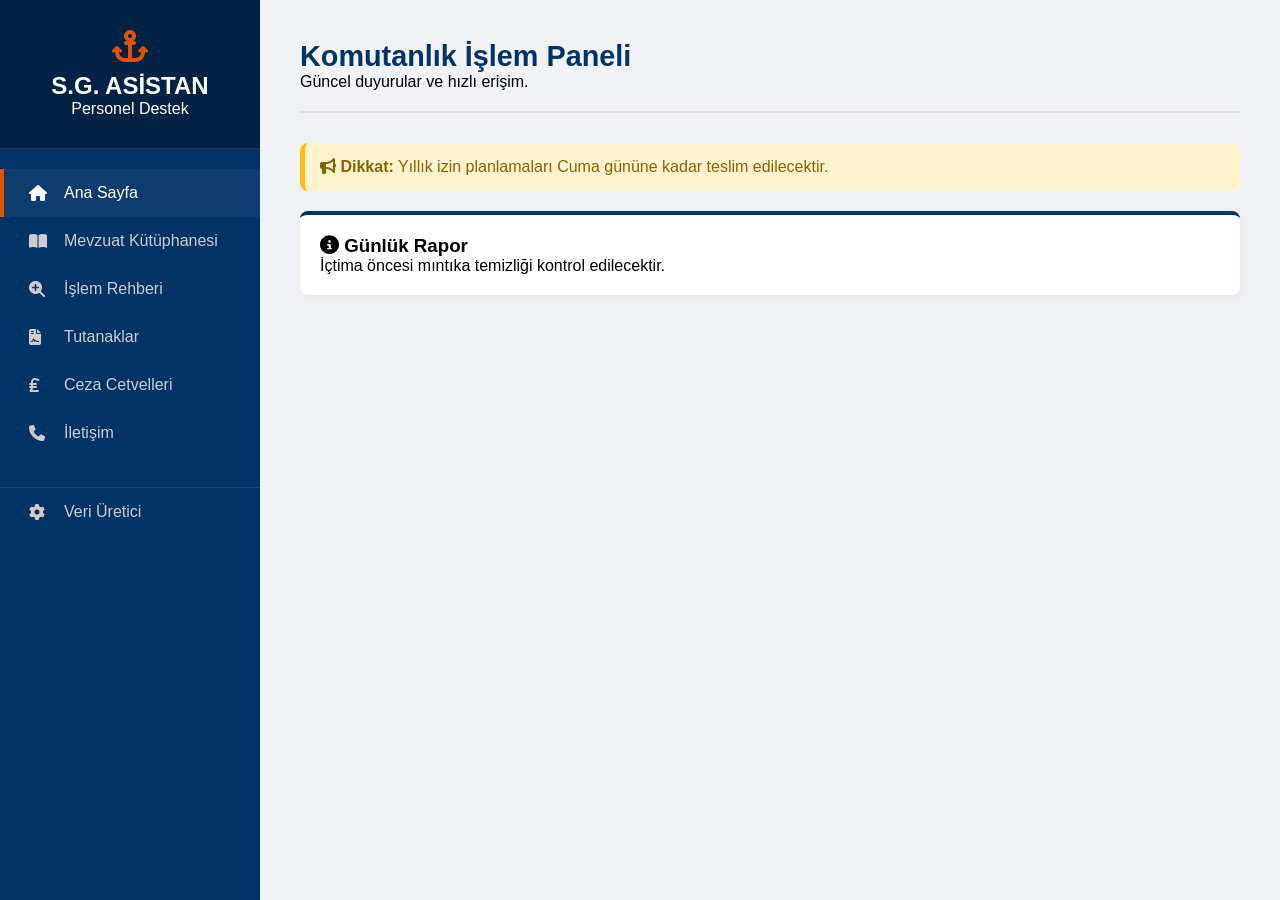
==== sg/index.html @ 566b95eb "Düzenleme" ====
<!DOCTYPE html>
<html lang="tr">
<head>
    <meta charset="UTF-8">
    <meta name="viewport" content="width=device-width, initial-scale=1.0">
    <title>SGK Personel Destek Sistemi</title>
    <link href="https://cdnjs.cloudflare.com/ajax/libs/font-awesome/6.4.0/css/all.min.css" rel="stylesheet">
    <style>
        /* --- GENEL AYARLAR --- */
        :root { --primary-color: #003366; --dark-blue: #002244; --accent-color: #e65100; --light-bg: #f0f2f5; --sidebar-width: 260px; --text-grey: #666; }
        * { margin: 0; padding: 0; box-sizing: border-box; font-family: 'Segoe UI', sans-serif; }
        body { display: flex; min-height: 100vh; background-color: var(--light-bg); }

        /* --- SOL MENÜ --- */
        .sidebar { width: var(--sidebar-width); background-color: var(--primary-color); color: white; display: flex; flex-direction: column; position: fixed; height: 100%; z-index: 1000; }
        .logo-area { padding: 30px 20px; text-align: center; background: var(--dark-blue); border-bottom: 1px solid rgba(255,255,255,0.1); }
        .logo-area i { font-size: 2rem; color: var(--accent-color); margin-bottom: 10px; }
        .nav-links { list-style: none; padding-top: 20px; }
        .nav-links li a { display: flex; align-items: center; padding: 15px 25px; color: #ccc; text-decoration: none; transition: 0.3s; border-left: 4px solid transparent; cursor: pointer; }
        .nav-links li a:hover, .nav-links li a.active { background-color: rgba(255,255,255,0.05); color: white; border-left-color: var(--accent-color); }
        .nav-links li a i { width: 25px; margin-right: 10px; }

        /* --- İÇERİK ALANI --- */
        .main-content { margin-left: var(--sidebar-width); flex: 1; padding: 40px; }
        .header { margin-bottom: 30px; border-bottom: 2px solid #ddd; padding-bottom: 20px; }
        .header h1 { color: var(--primary-color); font-size: 1.8rem; }
        .section { display: none; animation: fadeIn 0.4s; }
        .section.active { display: block; }
        @keyframes fadeIn { from { opacity: 0; transform: translateY(10px); } to { opacity: 1; transform: translateY(0); } }

        /* --- KARTLAR & TABLOLAR --- */
        .grid-container { display: grid; grid-template-columns: repeat(auto-fit, minmax(300px, 1fr)); gap: 20px; }
        .card { background: white; padding: 20px; border-radius: 8px; box-shadow: 0 2px 8px rgba(0,0,0,0.05); border-top: 4px solid var(--primary-color); }
        .table-container { overflow-x: auto; background: white; padding: 20px; border-radius: 8px; box-shadow: 0 2px 8px rgba(0,0,0,0.05); }
        table { width: 100%; border-collapse: collapse; margin-top: 10px; }
        th, td { padding: 12px; text-align: left; border-bottom: 1px solid #eee; }
        th { background-color: var(--primary-color); color: white; }
        
        .btn { display: inline-block; padding: 8px 15px; background-color: var(--primary-color); color: white; text-decoration: none; border-radius: 4px; font-size: 0.9rem; margin-top: 10px; }
        .btn-download { background-color: #28a745; }
        .alert-box { background-color: #fff3cd; color: #856404; padding: 15px; border-radius: 8px; margin-bottom: 20px; border-left: 5px solid #ffc107; }

        /* --- ARAMA KUTULARI --- */
        .search-hero { background: white; padding: 30px; border-radius: 10px; text-align: center; margin-bottom: 20px; box-shadow: 0 2px 10px rgba(0,0,0,0.05); }
        .search-input { width: 100%; max-width: 600px; padding: 12px; border: 2px solid #e0e0e0; border-radius: 6px; font-size: 1rem; outline: none; transition: 0.3s;}
        .search-input:focus { border-color: var(--primary-color); }
        
        /* --- ADMIN ALANI --- */
        .json-output { width: 100%; height: 100px; background: #333; color: #0f0; padding: 10px; font-family: monospace; border-radius: 5px; margin-top: 10px; }
        .admin-form { background: white; padding: 25px; border-radius: 10px; }
        .form-elem { width: 100%; padding: 10px; margin-bottom: 15px; border: 1px solid #ccc; border-radius: 5px; }

    </style>
</head>
<body>

    <nav class="sidebar">
        <div class="logo-area">
            <i class="fas fa-anchor"></i>
            <h2>S.G. ASİSTAN</h2>
            <span>Personel Destek</span>
        </div>
        <ul class="nav-links">
            <li><a onclick="showSection('home')" class="active" id="link-home"><i class="fas fa-home"></i> Ana Sayfa</a></li>
            <li><a onclick="showSection('mevzuat')" id="link-mevzuat"><i class="fas fa-book-open"></i> Mevzuat Kütüphanesi</a></li>
            <li><a onclick="showSection('islemler')" id="link-islemler"><i class="fas fa-search-plus"></i> İşlem Rehberi</a></li>
            <li><a onclick="showSection('tutanaklar')" id="link-tutanaklar"><i class="fas fa-file-contract"></i> Tutanaklar</a></li>
            <li><a onclick="showSection('cezalar')" id="link-cezalar"><i class="fas fa-lira-sign"></i> Ceza Cetvelleri</a></li>
            <li><a onclick="showSection('iletisim')" id="link-iletisim"><i class="fas fa-phone"></i> İletişim</a></li>
            <li style="margin-top: 30px; border-top: 1px solid rgba(255,255,255,0.1);">
                <a onclick="showSection('admin')" id="link-admin"><i class="fas fa-cog"></i> Veri Üretici</a>
            </li>
        </ul>
    </nav>

    <main class="main-content">
        
        <div id="home" class="section active">
            <header class="header">
                <h1>Komutanlık İşlem Paneli</h1>
                <p>Güncel duyurular ve hızlı erişim.</p>
            </header>
            <div id="duyuru-alani"><div class="alert-box">Yükleniyor...</div></div>
            <div class="grid-container" id="anasayfa-kartlari"></div>
        </div>

        <div id="mevzuat" class="section">
            <header class="header"><h1>Mevzuat Kütüphanesi</h1></header>
            <div class="search-hero">
                <input type="text" id="mevzuatInput" class="search-input" placeholder="Kanun ara (Örn: 2559, PVSK, 1380)...">
                <button onclick="mevzuatAra()" class="btn" style="margin-left:10px;">Ara</button>
            </div>
            <div class="grid-container">
                <div class="card" onclick="hizliAra('5271 Sayılı CMK')" style="cursor:pointer; text-align:center;"><h3>CMK (5271)</h3></div>
                <div class="card" onclick="hizliAra('5237 Sayılı TCK')" style="cursor:pointer; text-align:center;"><h3>TCK (5237)</h3></div>
                <div class="card" onclick="hizliAra('1380 Sayılı Su Ürünleri')" style="cursor:pointer; text-align:center;"><h3>Su Ürünleri</h3></div>
            </div>
        </div>

        <div id="islemler" class="section">
            <header class="header">
                <h1>İşlem ve Kabahat Rehberi</h1>
                <p>Kabahat veya kanun maddesi yazarak arama yapın.</p>
            </header>
            <div class="search-hero">
                <i class="fas fa-filter" style="color:var(--primary-color); font-size:1.5rem; margin-bottom:10px;"></i><br>
                <input type="text" id="rehberAramaInput" class="search-input" 
                       placeholder="Örn: Tekne ismi yazmamak, Md 6, Ruhsat..." 
                       onkeyup="rehberFiltrele()">
                <p style="margin-top:10px; color:#888;"><span id="sonuc-sayisi">0</span> kayıt bulundu.</p>
            </div>
            <div class="grid-container" id="rehber-listesi"></div>
        </div>

        <div id="tutanaklar" class="section">
            <header class="header"><h1>Matbu Evraklar</h1></header>
            <div class="table-container">
                <table>
                    <thead><tr><th>Belge Adı</th><th>Tür</th><th>İşlem</th></tr></thead>
                    <tbody>
                        <tr><td>Olay Yeri Tespit Tutanağı</td><td>Adli</td><td><a href="#" class="btn btn-download">İndir</a></td></tr>
                        <tr><td>Rızai Teslim Tutanağı</td><td>Adli</td><td><a href="#" class="btn btn-download">İndir</a></td></tr>
                        <tr><td>İdari Para Cezası Kararı</td><td>İdari</td><td><a href="#" class="btn btn-download">İndir</a></td></tr>
                    </tbody>
                </table>
            </div>
        </div>

        <div id="cezalar" class="section">
            <header class="header"><h1>2025 Ceza Cetvelleri</h1></header>
            <div class="table-container">
                <h3>1380 Sayılı Su Ürünleri Kanunu</h3>
                <table>
                    <thead><tr><th>Madde</th><th>Fiil</th><th>Ceza</th></tr></thead>
                    <tbody>
                        <tr><td>23/b</td><td>Ruhsatsız Avcılık (Ticari)</td><td>15.000 TL</td></tr>
                        <tr><td>36/k</td><td>Amatör Avcılık İhlali</td><td>2.500 TL</td></tr>
                    </tbody>
                </table>
            </div>
        </div>

        <div id="iletisim" class="section">
            <header class="header"><h1>Nöbet ve İletişim</h1></header>
            <div class="grid-container">
                <div class="card">
                    <h3><i class="fas fa-phone"></i> Önemli Numaralar</h3>
                    <p><strong>SG İhbar:</strong> 158<br><strong>Acil Çağrı:</strong> 112</p>
                </div>
                <div class="card">
                    <h3><i class="fas fa-user-shield"></i> Nöbetçi Personel</h3>
                    <p id="nobetci-bilgisi">Yükleniyor...</p>
                </div>
            </div>
        </div>

        <div id="admin" class="section">
            <header class="header"><h1>Veri Üretim Paneli</h1></header>
            <div class="admin-form">
                <select id="contentType" class="form-elem">
                    <option value="rehber">İşlem Rehberi (Kabahat/Madde)</option>
                    <option value="duyuru">Duyuru</option>
                    <option value="kart">Ana Sayfa Kartı</option>
                    <option value="nobet">Nöbetçi Bilgisi</option>
                </select>
                <input type="text" id="adminTitle" class="form-elem" placeholder="Başlık / Kabahat Adı">
                <textarea id="adminContent" class="form-elem" rows="3" placeholder="İçerik / Kanun Maddesi"></textarea>
                <button onclick="kodUret()" class="btn">JSON Kodu Üret</button>
                <textarea id="jsonOutput" class="json-output"></textarea>
                <button onclick="kopyala()" class="btn" style="background:#444;">Kopyala</button>
            </div>
        </div>

    </main>

    <script>
        let tumVeriler = [];

        // Sayfa Yüklendiğinde
        document.addEventListener('DOMContentLoaded', async () => {
            try {
                const response = await fetch('veri.json');
                if(!response.ok) throw new Error("Dosya bulunamadı");
                tumVeriler = await response.json();
                
                ekranaBas(tumVeriler);
                rehberFiltrele(); // İlk açılışta boş arama yapıp listeyi göster
            } catch (error) {
                console.log("Demo Modu veya Hata: " + error);
                document.getElementById('duyuru-alani').innerHTML = '<div class="alert-box">Veri dosyası (veri.json) okunamadı.</div>';
            }
        });

        // Verileri Ekrana Dağıt
        function ekranaBas(veriler) {
            const duyuruAlani = document.getElementById('duyuru-alani');
            const kartAlani = document.getElementById('anasayfa-kartlari');
            const nobetAlani = document.getElementById('nobetci-bilgisi');

            duyuruAlani.innerHTML = '';
            kartAlani.innerHTML = '';
            if(nobetAlani) nobetAlani.innerHTML = 'Veri yok.';

            veriler.forEach(veri => {
                if(veri.tip === 'duyuru') {
                    duyuruAlani.innerHTML += `<div class="alert-box"><i class="fas fa-bullhorn"></i> <strong>${veri.baslik}:</strong> ${veri.icerik}</div>`;
                } else if(veri.tip === 'kart') {
                    kartAlani.innerHTML += `<div class="card"><h3><i class="fas fa-info-circle"></i> ${veri.baslik}</h3><p>${veri.icerik}</p></div>`;
                } else if(veri.tip === 'nobet') {
                    if(nobetAlani) nobetAlani.innerHTML = `<strong>${veri.baslik}</strong><br>${veri.icerik}`;
                }
            });
        }

        // REHBER ARAMA MOTORU
        function rehberFiltrele() {
            const aranan = document.getElementById('rehberAramaInput').value.toLowerCase();
            const liste = document.getElementById('rehber-listesi');
            const sayacElem = document.getElementById('sonuc-sayisi');
            
            liste.innerHTML = '';
            let sayac = 0;

            const filtrelenenler = tumVeriler.filter(v => {
                if (v.tip !== 'rehber') return false;
                // Eğer arama kutusu boşsa hepsini gösterme (çok veri varsa kasmasın), 
                // ya da hepsini göster (tercihe bağlı). Şimdilik hepsini gösteriyoruz:
                if (aranan === "") return true; 
                return v.baslik.toLowerCase().includes(aranan) || v.icerik.toLowerCase().includes(aranan);
            });

            filtrelenenler.forEach(veri => {
                sayac++;
                liste.innerHTML += `
                <div class="card" style="border-top-color: var(--accent-color);">
                    <h3 style="color:#333; font-size:1rem;">${veri.baslik}</h3>
                    <div style="background:#eee; padding:10px; border-radius:5px; margin-top:10px; color:var(--primary-color); font-weight:bold;">
                        ${veri.icerik}
                    </div>
                </div>`;
            });
            sayacElem.innerText = sayac;
            if(sayac===0) liste.innerHTML = '<div style="grid-column:1/-1; text-align:center;">Kayıt bulunamadı.</div>';
        }

        // YARDIMCI FONKSİYONLAR
        function showSection(id) {
            document.querySelectorAll('.section').forEach(s => s.classList.remove('active'));
            document.querySelectorAll('.nav-links a').forEach(l => l.classList.remove('active'));
            document.getElementById(id).classList.add('active');
            document.getElementById('link-'+id).classList.add('active');
        }
        function mevzuatAra() {
            const val = document.getElementById('mevzuatInput').value;
            window.open(`https://www.google.com/search?q=site:mevzuat.gov.tr+${encodeURIComponent(val)}`, '_blank');
        }
        function hizliAra(val) { window.open(`https://www.google.com/search?q=site:mevzuat.gov.tr+${encodeURIComponent(val)}`, '_blank'); }
        
        function kodUret() {
            const veri = {
                id: Date.now(),
                tip: document.getElementById('contentType').value,
                baslik: document.getElementById('adminTitle').value,
                icerik: document.getElementById('adminContent').value
            };
            document.getElementById('jsonOutput').value = ",\n" + JSON.stringify(veri, null, 2);
        }
        function kopyala() {
            const c = document.getElementById("jsonOutput"); c.select(); document.execCommand("copy");
            alert("Kopyalandı! veri.json dosyasına ekleyin.");
        }
    </script>
	<style>
    /* Metin seçimini (mavi tarama) engeller */
    body {
        -webkit-user-select: none; /* Safari */
        -moz-user-select: none; /* Firefox */
        -ms-user-select: none; /* IE10+/Edge */
        user-select: none; /* Standart */
    }
</style>

<script>
    // 1. Sağ tık menüsünü engelleme
    document.addEventListener('contextmenu', function(e) {
        e.preventDefault();
    });

    // 2. Klavye kısayollarını engelleme (Kopyala, Kaynak, İncele vb.)
    document.onkeydown = function(e) {
        // F12 Tuşu
        if(e.keyCode == 123) {
            return false;
        }
        // CTRL tuşu ile yapılan kombinasyonlar
        if(e.ctrlKey && (
            e.keyCode == 67 || // C (Kopyala)
            e.keyCode == 86 || // V (Yapıştır)
            e.keyCode == 85 || // U (Kaynak Kodu)
            e.keyCode == 83 || // S (Kaydet)
            e.keyCode == 73 || // I (İncele)
            e.keyCode == 74    // J (İncele)
        )) {
            return false;
        }
    };
</script>
</body>
</html>
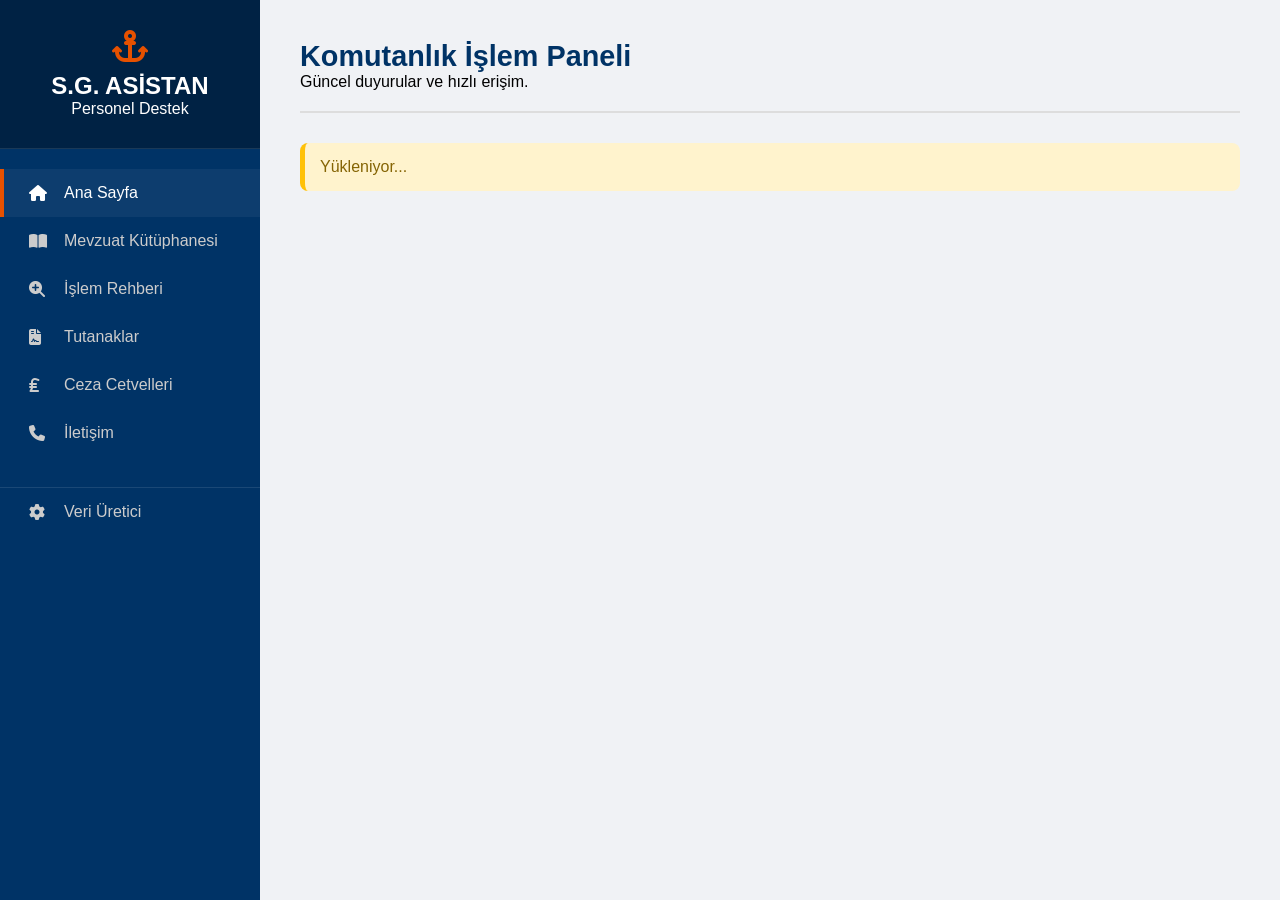
==== commit f14844ea: "güncelleme" ====
--- a/sg/index.html
+++ b/sg/index.html
@@ -7,12 +7,30 @@
     <link href="https://cdnjs.cloudflare.com/ajax/libs/font-awesome/6.4.0/css/all.min.css" rel="stylesheet">
     <style>
         /* --- GENEL AYARLAR --- */
-        :root { --primary-color: #003366; --dark-blue: #002244; --accent-color: #e65100; --light-bg: #f0f2f5; --sidebar-width: 260px; --text-grey: #666; }
+        :root { 
+            --primary-color: #003366; 
+            --dark-blue: #002244; 
+            --accent-color: #e65100; 
+            --light-bg: #f0f2f5; 
+            --sidebar-width: 260px; 
+            --text-grey: #666; 
+        }
         * { margin: 0; padding: 0; box-sizing: border-box; font-family: 'Segoe UI', sans-serif; }
-        body { display: flex; min-height: 100vh; background-color: var(--light-bg); }
+        body { display: flex; min-height: 100vh; background-color: var(--light-bg); overflow-x: hidden; }
 
-        /* --- SOL MENÜ --- */
-        .sidebar { width: var(--sidebar-width); background-color: var(--primary-color); color: white; display: flex; flex-direction: column; position: fixed; height: 100%; z-index: 1000; }
+        /* --- SOL MENÜ (SIDEBAR) --- */
+        .sidebar { 
+            width: var(--sidebar-width); 
+            background-color: var(--primary-color); 
+            color: white; 
+            display: flex; 
+            flex-direction: column; 
+            position: fixed; 
+            height: 100%; 
+            z-index: 1000; 
+            transition: transform 0.3s ease; /* Mobilde kayma efekti için */
+        }
+        
         .logo-area { padding: 30px 20px; text-align: center; background: var(--dark-blue); border-bottom: 1px solid rgba(255,255,255,0.1); }
         .logo-area i { font-size: 2rem; color: var(--accent-color); margin-bottom: 10px; }
         .nav-links { list-style: none; padding-top: 20px; }
@@ -20,10 +38,64 @@
         .nav-links li a:hover, .nav-links li a.active { background-color: rgba(255,255,255,0.05); color: white; border-left-color: var(--accent-color); }
         .nav-links li a i { width: 25px; margin-right: 10px; }
 
+        /* --- MOBİL MENÜ BUTONU --- */
+        .menu-toggle {
+            display: none; /* Masaüstünde gizli */
+            position: fixed;
+            top: 15px;
+            left: 15px;
+            z-index: 1100;
+            background: var(--accent-color);
+            color: white;
+            border: none;
+            padding: 10px 15px;
+            border-radius: 5px;
+            font-size: 1.2rem;
+            cursor: pointer;
+            box-shadow: 0 2px 10px rgba(0,0,0,0.2);
+        }
+
+        /* --- KARARTMA (OVERLAY) --- */
+        .overlay {
+            display: none;
+            position: fixed;
+            top: 0; left: 0; width: 100%; height: 100%;
+            background: rgba(0,0,0,0.5);
+            z-index: 999;
+        }
+
         /* --- İÇERİK ALANI --- */
-        .main-content { margin-left: var(--sidebar-width); flex: 1; padding: 40px; }
+        .main-content { 
+            margin-left: var(--sidebar-width); 
+            flex: 1; 
+            padding: 40px; 
+            transition: margin 0.3s ease;
+            width: 100%;
+        }
         .header { margin-bottom: 30px; border-bottom: 2px solid #ddd; padding-bottom: 20px; }
         .header h1 { color: var(--primary-color); font-size: 1.8rem; }
+        
+        /* MOBİL UYUMLULUK (RESPONSIVE) AYARLARI */
+        @media (max-width: 768px) {
+            /* Menüyü gizle (Sol dışına it) */
+            .sidebar { transform: translateX(-100%); }
+            
+            /* Menü açıldığında */
+            .sidebar.active { transform: translateX(0); }
+            
+            /* İçeriği tam ekran yap */
+            .main-content { margin-left: 0; padding: 20px; padding-top: 70px; /* Buton için üst boşluk */ }
+            
+            /* Butonu göster */
+            .menu-toggle { display: block; }
+            
+            /* Menü açılınca arka planı karart */
+            .overlay.active { display: block; }
+
+            .header h1 { font-size: 1.4rem; }
+            .grid-container { grid-template-columns: 1fr; } /* Kartları tek sütun yap */
+        }
+
         .section { display: none; animation: fadeIn 0.4s; }
         .section.active { display: block; }
         @keyframes fadeIn { from { opacity: 0; transform: translateY(10px); } to { opacity: 1; transform: translateY(0); } }
@@ -32,7 +104,7 @@
         .grid-container { display: grid; grid-template-columns: repeat(auto-fit, minmax(300px, 1fr)); gap: 20px; }
         .card { background: white; padding: 20px; border-radius: 8px; box-shadow: 0 2px 8px rgba(0,0,0,0.05); border-top: 4px solid var(--primary-color); }
         .table-container { overflow-x: auto; background: white; padding: 20px; border-radius: 8px; box-shadow: 0 2px 8px rgba(0,0,0,0.05); }
-        table { width: 100%; border-collapse: collapse; margin-top: 10px; }
+        table { width: 100%; border-collapse: collapse; margin-top: 10px; min-width: 500px; /* Tablo mobilde kaydırılsın diye */ }
         th, td { padding: 12px; text-align: left; border-bottom: 1px solid #eee; }
         th { background-color: var(--primary-color); color: white; }
         
@@ -54,7 +126,13 @@
 </head>
 <body>
 
-    <nav class="sidebar">
+    <button class="menu-toggle" onclick="toggleMenu()">
+        <i class="fas fa-bars"></i>
+    </button>
+
+    <div class="overlay" id="overlay" onclick="toggleMenu()"></div>
+
+    <nav class="sidebar" id="sidebar">
         <div class="logo-area">
             <i class="fas fa-anchor"></i>
             <h2>S.G. ASİSTAN</h2>
@@ -87,223 +165,4 @@
         <div id="mevzuat" class="section">
             <header class="header"><h1>Mevzuat Kütüphanesi</h1></header>
             <div class="search-hero">
-                <input type="text" id="mevzuatInput" class="search-input" placeholder="Kanun ara (Örn: 2559, PVSK, 1380)...">
-                <button onclick="mevzuatAra()" class="btn" style="margin-left:10px;">Ara</button>
-            </div>
-            <div class="grid-container">
-                <div class="card" onclick="hizliAra('5271 Sayılı CMK')" style="cursor:pointer; text-align:center;"><h3>CMK (5271)</h3></div>
-                <div class="card" onclick="hizliAra('5237 Sayılı TCK')" style="cursor:pointer; text-align:center;"><h3>TCK (5237)</h3></div>
-                <div class="card" onclick="hizliAra('1380 Sayılı Su Ürünleri')" style="cursor:pointer; text-align:center;"><h3>Su Ürünleri</h3></div>
-            </div>
-        </div>
-
-        <div id="islemler" class="section">
-            <header class="header">
-                <h1>İşlem ve Kabahat Rehberi</h1>
-                <p>Kabahat veya kanun maddesi yazarak arama yapın.</p>
-            </header>
-            <div class="search-hero">
-                <i class="fas fa-filter" style="color:var(--primary-color); font-size:1.5rem; margin-bottom:10px;"></i><br>
-                <input type="text" id="rehberAramaInput" class="search-input" 
-                       placeholder="Örn: Tekne ismi yazmamak, Md 6, Ruhsat..." 
-                       onkeyup="rehberFiltrele()">
-                <p style="margin-top:10px; color:#888;"><span id="sonuc-sayisi">0</span> kayıt bulundu.</p>
-            </div>
-            <div class="grid-container" id="rehber-listesi"></div>
-        </div>
-
-        <div id="tutanaklar" class="section">
-            <header class="header"><h1>Matbu Evraklar</h1></header>
-            <div class="table-container">
-                <table>
-                    <thead><tr><th>Belge Adı</th><th>Tür</th><th>İşlem</th></tr></thead>
-                    <tbody>
-                        <tr><td>Olay Yeri Tespit Tutanağı</td><td>Adli</td><td><a href="#" class="btn btn-download">İndir</a></td></tr>
-                        <tr><td>Rızai Teslim Tutanağı</td><td>Adli</td><td><a href="#" class="btn btn-download">İndir</a></td></tr>
-                        <tr><td>İdari Para Cezası Kararı</td><td>İdari</td><td><a href="#" class="btn btn-download">İndir</a></td></tr>
-                    </tbody>
-                </table>
-            </div>
-        </div>
-
-        <div id="cezalar" class="section">
-            <header class="header"><h1>2025 Ceza Cetvelleri</h1></header>
-            <div class="table-container">
-                <h3>1380 Sayılı Su Ürünleri Kanunu</h3>
-                <table>
-                    <thead><tr><th>Madde</th><th>Fiil</th><th>Ceza</th></tr></thead>
-                    <tbody>
-                        <tr><td>23/b</td><td>Ruhsatsız Avcılık (Ticari)</td><td>15.000 TL</td></tr>
-                        <tr><td>36/k</td><td>Amatör Avcılık İhlali</td><td>2.500 TL</td></tr>
-                    </tbody>
-                </table>
-            </div>
-        </div>
-
-        <div id="iletisim" class="section">
-            <header class="header"><h1>Nöbet ve İletişim</h1></header>
-            <div class="grid-container">
-                <div class="card">
-                    <h3><i class="fas fa-phone"></i> Önemli Numaralar</h3>
-                    <p><strong>SG İhbar:</strong> 158<br><strong>Acil Çağrı:</strong> 112</p>
-                </div>
-                <div class="card">
-                    <h3><i class="fas fa-user-shield"></i> Nöbetçi Personel</h3>
-                    <p id="nobetci-bilgisi">Yükleniyor...</p>
-                </div>
-            </div>
-        </div>
-
-        <div id="admin" class="section">
-            <header class="header"><h1>Veri Üretim Paneli</h1></header>
-            <div class="admin-form">
-                <select id="contentType" class="form-elem">
-                    <option value="rehber">İşlem Rehberi (Kabahat/Madde)</option>
-                    <option value="duyuru">Duyuru</option>
-                    <option value="kart">Ana Sayfa Kartı</option>
-                    <option value="nobet">Nöbetçi Bilgisi</option>
-                </select>
-                <input type="text" id="adminTitle" class="form-elem" placeholder="Başlık / Kabahat Adı">
-                <textarea id="adminContent" class="form-elem" rows="3" placeholder="İçerik / Kanun Maddesi"></textarea>
-                <button onclick="kodUret()" class="btn">JSON Kodu Üret</button>
-                <textarea id="jsonOutput" class="json-output"></textarea>
-                <button onclick="kopyala()" class="btn" style="background:#444;">Kopyala</button>
-            </div>
-        </div>
-
-    </main>
-
-    <script>
-        let tumVeriler = [];
-
-        // Sayfa Yüklendiğinde
-        document.addEventListener('DOMContentLoaded', async () => {
-            try {
-                const response = await fetch('veri.json');
-                if(!response.ok) throw new Error("Dosya bulunamadı");
-                tumVeriler = await response.json();
-                
-                ekranaBas(tumVeriler);
-                rehberFiltrele(); // İlk açılışta boş arama yapıp listeyi göster
-            } catch (error) {
-                console.log("Demo Modu veya Hata: " + error);
-                document.getElementById('duyuru-alani').innerHTML = '<div class="alert-box">Veri dosyası (veri.json) okunamadı.</div>';
-            }
-        });
-
-        // Verileri Ekrana Dağıt
-        function ekranaBas(veriler) {
-            const duyuruAlani = document.getElementById('duyuru-alani');
-            const kartAlani = document.getElementById('anasayfa-kartlari');
-            const nobetAlani = document.getElementById('nobetci-bilgisi');
-
-            duyuruAlani.innerHTML = '';
-            kartAlani.innerHTML = '';
-            if(nobetAlani) nobetAlani.innerHTML = 'Veri yok.';
-
-            veriler.forEach(veri => {
-                if(veri.tip === 'duyuru') {
-                    duyuruAlani.innerHTML += `<div class="alert-box"><i class="fas fa-bullhorn"></i> <strong>${veri.baslik}:</strong> ${veri.icerik}</div>`;
-                } else if(veri.tip === 'kart') {
-                    kartAlani.innerHTML += `<div class="card"><h3><i class="fas fa-info-circle"></i> ${veri.baslik}</h3><p>${veri.icerik}</p></div>`;
-                } else if(veri.tip === 'nobet') {
-                    if(nobetAlani) nobetAlani.innerHTML = `<strong>${veri.baslik}</strong><br>${veri.icerik}`;
-                }
-            });
-        }
-
-        // REHBER ARAMA MOTORU
-        function rehberFiltrele() {
-            const aranan = document.getElementById('rehberAramaInput').value.toLowerCase();
-            const liste = document.getElementById('rehber-listesi');
-            const sayacElem = document.getElementById('sonuc-sayisi');
-            
-            liste.innerHTML = '';
-            let sayac = 0;
-
-            const filtrelenenler = tumVeriler.filter(v => {
-                if (v.tip !== 'rehber') return false;
-                // Eğer arama kutusu boşsa hepsini gösterme (çok veri varsa kasmasın), 
-                // ya da hepsini göster (tercihe bağlı). Şimdilik hepsini gösteriyoruz:
-                if (aranan === "") return true; 
-                return v.baslik.toLowerCase().includes(aranan) || v.icerik.toLowerCase().includes(aranan);
-            });
-
-            filtrelenenler.forEach(veri => {
-                sayac++;
-                liste.innerHTML += `
-                <div class="card" style="border-top-color: var(--accent-color);">
-                    <h3 style="color:#333; font-size:1rem;">${veri.baslik}</h3>
-                    <div style="background:#eee; padding:10px; border-radius:5px; margin-top:10px; color:var(--primary-color); font-weight:bold;">
-                        ${veri.icerik}
-                    </div>
-                </div>`;
-            });
-            sayacElem.innerText = sayac;
-            if(sayac===0) liste.innerHTML = '<div style="grid-column:1/-1; text-align:center;">Kayıt bulunamadı.</div>';
-        }
-
-        // YARDIMCI FONKSİYONLAR
-        function showSection(id) {
-            document.querySelectorAll('.section').forEach(s => s.classList.remove('active'));
-            document.querySelectorAll('.nav-links a').forEach(l => l.classList.remove('active'));
-            document.getElementById(id).classList.add('active');
-            document.getElementById('link-'+id).classList.add('active');
-        }
-        function mevzuatAra() {
-            const val = document.getElementById('mevzuatInput').value;
-            window.open(`https://www.google.com/search?q=site:mevzuat.gov.tr+${encodeURIComponent(val)}`, '_blank');
-        }
-        function hizliAra(val) { window.open(`https://www.google.com/search?q=site:mevzuat.gov.tr+${encodeURIComponent(val)}`, '_blank'); }
-        
-        function kodUret() {
-            const veri = {
-                id: Date.now(),
-                tip: document.getElementById('contentType').value,
-                baslik: document.getElementById('adminTitle').value,
-                icerik: document.getElementById('adminContent').value
-            };
-            document.getElementById('jsonOutput').value = ",\n" + JSON.stringify(veri, null, 2);
-        }
-        function kopyala() {
-            const c = document.getElementById("jsonOutput"); c.select(); document.execCommand("copy");
-            alert("Kopyalandı! veri.json dosyasına ekleyin.");
-        }
-    </script>
-	<style>
-    /* Metin seçimini (mavi tarama) engeller */
-    body {
-        -webkit-user-select: none; /* Safari */
-        -moz-user-select: none; /* Firefox */
-        -ms-user-select: none; /* IE10+/Edge */
-        user-select: none; /* Standart */
-    }
-</style>
-
-<script>
-    // 1. Sağ tık menüsünü engelleme
-    document.addEventListener('contextmenu', function(e) {
-        e.preventDefault();
-    });
-
-    // 2. Klavye kısayollarını engelleme (Kopyala, Kaynak, İncele vb.)
-    document.onkeydown = function(e) {
-        // F12 Tuşu
-        if(e.keyCode == 123) {
-            return false;
-        }
-        // CTRL tuşu ile yapılan kombinasyonlar
-        if(e.ctrlKey && (
-            e.keyCode == 67 || // C (Kopyala)
-            e.keyCode == 86 || // V (Yapıştır)
-            e.keyCode == 85 || // U (Kaynak Kodu)
-            e.keyCode == 83 || // S (Kaydet)
-            e.keyCode == 73 || // I (İncele)
-            e.keyCode == 74    // J (İncele)
-        )) {
-            return false;
-        }
-    };
-</script>
-</body>
-</html>+                <input type="text" id="mevzuatInput" class="search-input"
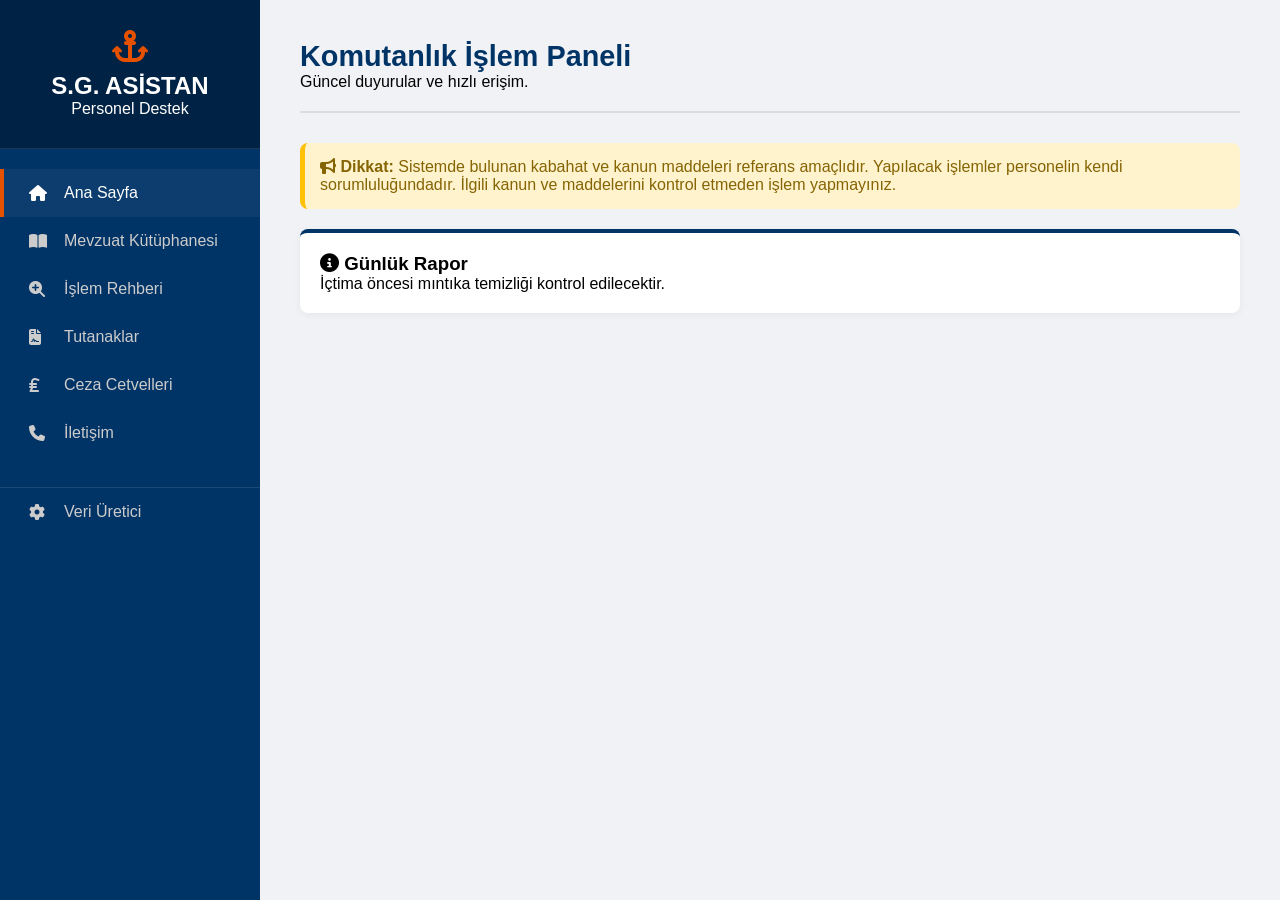
==== commit fbfbeed7: "index" ====
--- a/sg/index.html
+++ b/sg/index.html
@@ -165,4 +165,235 @@
         <div id="mevzuat" class="section">
             <header class="header"><h1>Mevzuat Kütüphanesi</h1></header>
             <div class="search-hero">
-                <input type="text" id="mevzuatInput" class="search-input"+                <input type="text" id="mevzuatInput" class="search-input" placeholder="Kanun ara (Örn: 2559, PVSK, 1380)...">
+                <button onclick="mevzuatAra()" class="btn" style="margin-left:10px;">Ara</button>
+            </div>
+            <div class="grid-container">
+                <div class="card" onclick="hizliAra('5271 Sayılı CMK')" style="cursor:pointer; text-align:center;"><h3>CMK (5271)</h3></div>
+                <div class="card" onclick="hizliAra('5237 Sayılı TCK')" style="cursor:pointer; text-align:center;"><h3>TCK (5237)</h3></div>
+                <div class="card" onclick="hizliAra('1380 Sayılı Su Ürünleri')" style="cursor:pointer; text-align:center;"><h3>Su Ürünleri</h3></div>
+            </div>
+        </div>
+
+        <div id="islemler" class="section">
+            <header class="header">
+                <h1>İşlem ve Kabahat Rehberi</h1>
+                <p>Kabahat veya kanun maddesi yazarak arama yapın.</p>
+            </header>
+            <div class="search-hero">
+                <i class="fas fa-filter" style="color:var(--primary-color); font-size:1.5rem; margin-bottom:10px;"></i><br>
+                <input type="text" id="rehberAramaInput" class="search-input" 
+                       placeholder="Örn: Tekne ismi yazmamak, Md 6, Ruhsat..." 
+                       onkeyup="rehberFiltrele()">
+                <p style="margin-top:10px; color:#888;"><span id="sonuc-sayisi">0</span> kayıt bulundu.</p>
+            </div>
+            <div class="grid-container" id="rehber-listesi"></div>
+        </div>
+
+        <div id="tutanaklar" class="section">
+            <header class="header"><h1>Matbu Evraklar</h1></header>
+            <div class="table-container">
+                <table>
+                    <thead><tr><th>Belge Adı</th><th>Tür</th><th>İşlem</th></tr></thead>
+                    <tbody>
+                        <tr><td>Olay Yeri Tespit Tutanağı</td><td>Adli</td><td><a href="#" class="btn btn-download">İndir</a></td></tr>
+                        <tr><td>Rızai Teslim Tutanağı</td><td>Adli</td><td><a href="#" class="btn btn-download">İndir</a></td></tr>
+                        <tr><td>İdari Para Cezası Kararı</td><td>İdari</td><td><a href="#" class="btn btn-download">İndir</a></td></tr>
+                    </tbody>
+                </table>
+            </div>
+        </div>
+
+        <div id="cezalar" class="section">
+            <header class="header"><h1>2025 Ceza Cetvelleri</h1></header>
+            <div class="table-container">
+                <h3>1380 Sayılı Su Ürünleri Kanunu</h3>
+                <table>
+                    <thead><tr><th>Madde</th><th>Fiil</th><th>Ceza</th></tr></thead>
+                    <tbody>
+                        <tr><td>23/b</td><td>Ruhsatsız Avcılık (Ticari)</td><td>15.000 TL</td></tr>
+                        <tr><td>36/k</td><td>Amatör Avcılık İhlali</td><td>2.500 TL</td></tr>
+                    </tbody>
+                </table>
+            </div>
+        </div>
+
+        <div id="iletisim" class="section">
+            <header class="header"><h1>Nöbet ve İletişim</h1></header>
+            <div class="grid-container">
+                <div class="card">
+                    <h3><i class="fas fa-phone"></i> Önemli Numaralar</h3>
+                    <p><strong>SG İhbar:</strong> <a href="tel:158">158</a><br><strong>Acil Çağrı:</strong> <a href="tel:112">112</a></p>
+                </div>
+                <div class="card">
+                    <h3><i class="fas fa-user-shield"></i> Nöbetçi Personel</h3>
+                    <p id="nobetci-bilgisi">Yükleniyor...</p>
+                </div>
+            </div>
+        </div>
+
+        <div id="admin" class="section">
+            <header class="header"><h1>Veri Üretim Paneli</h1></header>
+            <div class="admin-form">
+                <select id="contentType" class="form-elem">
+                    <option value="rehber">İşlem Rehberi (Kabahat/Madde)</option>
+                    <option value="duyuru">Duyuru</option>
+                    <option value="kart">Ana Sayfa Kartı</option>
+                    <option value="nobet">Nöbetçi Bilgisi</option>
+                </select>
+                <input type="text" id="adminTitle" class="form-elem" placeholder="Başlık / Kabahat Adı">
+                <textarea id="adminContent" class="form-elem" rows="3" placeholder="İçerik / Kanun Maddesi"></textarea>
+                <button onclick="kodUret()" class="btn">JSON Kodu Üret</button>
+                <textarea id="jsonOutput" class="json-output"></textarea>
+                <button onclick="kopyala()" class="btn" style="background:#444;">Kopyala</button>
+            </div>
+        </div>
+
+    </main>
+
+    <script>
+        let tumVeriler = [];
+
+        // MOBİL MENÜ İŞLEMLERİ
+        function toggleMenu() {
+            const sidebar = document.getElementById('sidebar');
+            const overlay = document.getElementById('overlay');
+            sidebar.classList.toggle('active');
+            overlay.classList.toggle('active');
+        }
+
+        // Sayfa Yüklendiğinde
+        document.addEventListener('DOMContentLoaded', async () => {
+            try {
+                const response = await fetch('veri.json');
+                if(!response.ok) throw new Error("Dosya bulunamadı");
+                tumVeriler = await response.json();
+                
+                ekranaBas(tumVeriler);
+                rehberFiltrele(); 
+            } catch (error) {
+                console.log("Demo Modu veya Hata: " + error);
+                document.getElementById('duyuru-alani').innerHTML = '<div class="alert-box">Veri dosyası (veri.json) okunamadı.</div>';
+            }
+        });
+
+        // Verileri Ekrana Dağıt
+        function ekranaBas(veriler) {
+            const duyuruAlani = document.getElementById('duyuru-alani');
+            const kartAlani = document.getElementById('anasayfa-kartlari');
+            const nobetAlani = document.getElementById('nobetci-bilgisi');
+
+            duyuruAlani.innerHTML = '';
+            kartAlani.innerHTML = '';
+            if(nobetAlani) nobetAlani.innerHTML = 'Veri yok.';
+
+            veriler.forEach(veri => {
+                if(veri.tip === 'duyuru') {
+                    duyuruAlani.innerHTML += `<div class="alert-box"><i class="fas fa-bullhorn"></i> <strong>${veri.baslik}:</strong> ${veri.icerik}</div>`;
+                } else if(veri.tip === 'kart') {
+                    kartAlani.innerHTML += `<div class="card"><h3><i class="fas fa-info-circle"></i> ${veri.baslik}</h3><p>${veri.icerik}</p></div>`;
+                } else if(veri.tip === 'nobet') {
+                    if(nobetAlani) nobetAlani.innerHTML = `<strong>${veri.baslik}</strong><br>${veri.icerik}`;
+                }
+            });
+        }
+
+        // REHBER ARAMA MOTORU
+        function rehberFiltrele() {
+            const aranan = document.getElementById('rehberAramaInput').value.toLowerCase();
+            const liste = document.getElementById('rehber-listesi');
+            const sayacElem = document.getElementById('sonuc-sayisi');
+            
+            liste.innerHTML = '';
+            let sayac = 0;
+
+            const filtrelenenler = tumVeriler.filter(v => {
+                if (v.tip !== 'rehber') return false;
+                if (aranan === "") return true; 
+                return v.baslik.toLowerCase().includes(aranan) || v.icerik.toLowerCase().includes(aranan);
+            });
+
+            filtrelenenler.forEach(veri => {
+                sayac++;
+                liste.innerHTML += `
+                <div class="card" style="border-top-color: var(--accent-color);">
+                    <h3 style="color:#333; font-size:1rem;">${veri.baslik}</h3>
+                    <div style="background:#eee; padding:10px; border-radius:5px; margin-top:10px; color:var(--primary-color); font-weight:bold;">
+                        ${veri.icerik}
+                    </div>
+                </div>`;
+            });
+            sayacElem.innerText = sayac;
+            if(sayac===0) liste.innerHTML = '<div style="grid-column:1/-1; text-align:center;">Kayıt bulunamadı.</div>';
+        }
+
+        // YARDIMCI FONKSİYONLAR
+        function showSection(id) {
+            document.querySelectorAll('.section').forEach(s => s.classList.remove('active'));
+            document.querySelectorAll('.nav-links a').forEach(l => l.classList.remove('active'));
+            document.getElementById(id).classList.add('active');
+            document.getElementById('link-'+id).classList.add('active');
+
+            // Mobilde menüden bir şeye tıklanınca menüyü kapat
+            if(window.innerWidth <= 768) {
+                toggleMenu();
+            }
+        }
+        function mevzuatAra() {
+            const val = document.getElementById('mevzuatInput').value;
+            window.open(`https://www.google.com/search?q=site:mevzuat.gov.tr+${encodeURIComponent(val)}`, '_blank');
+        }
+        function hizliAra(val) { window.open(`https://www.google.com/search?q=site:mevzuat.gov.tr+${encodeURIComponent(val)}`, '_blank'); }
+        
+        function kodUret() {
+            const veri = {
+                id: Date.now(),
+                tip: document.getElementById('contentType').value,
+                baslik: document.getElementById('adminTitle').value,
+                icerik: document.getElementById('adminContent').value
+            };
+            document.getElementById('jsonOutput').value = ",\n" + JSON.stringify(veri, null, 2);
+        }
+        function kopyala() {
+            const c = document.getElementById("jsonOutput"); c.select(); document.execCommand("copy");
+            alert("Kopyalandı! veri.json dosyasına ekleyin.");
+        }
+    </script>
+    
+    <style>
+    /* Metin seçimini (mavi tarama) engeller */
+    body {
+        -webkit-user-select: none; /* Safari */
+        -moz-user-select: none; /* Firefox */
+        -ms-user-select: none; /* IE10+/Edge */
+        user-select: none; /* Standart */
+    }
+    </style>
+
+    <script>
+    // 1. Sağ tık menüsünü engelleme
+    document.addEventListener('contextmenu', function(e) {
+        e.preventDefault();
+    });
+
+    // 2. Klavye kısayollarını engelleme (Kopyala, Kaynak, İncele vb.)
+    document.onkeydown = function(e) {
+        // F12 Tuşu
+        if(e.keyCode == 123) {
+            return false;
+        }
+        // CTRL tuşu ile yapılan kombinasyonlar
+        if(e.ctrlKey && (
+            e.keyCode == 67 || // C (Kopyala)
+            e.keyCode == 86 || // V (Yapıştır)
+            e.keyCode == 85 || // U (Kaynak Kodu)
+            e.keyCode == 83 || // S (Kaydet)
+            e.keyCode == 73 || // I (İncele)
+            e.keyCode == 74    // J (İncele)
+        )) {
+            return false;
+        }
+    };
+    </script>
+</body>
+</html>
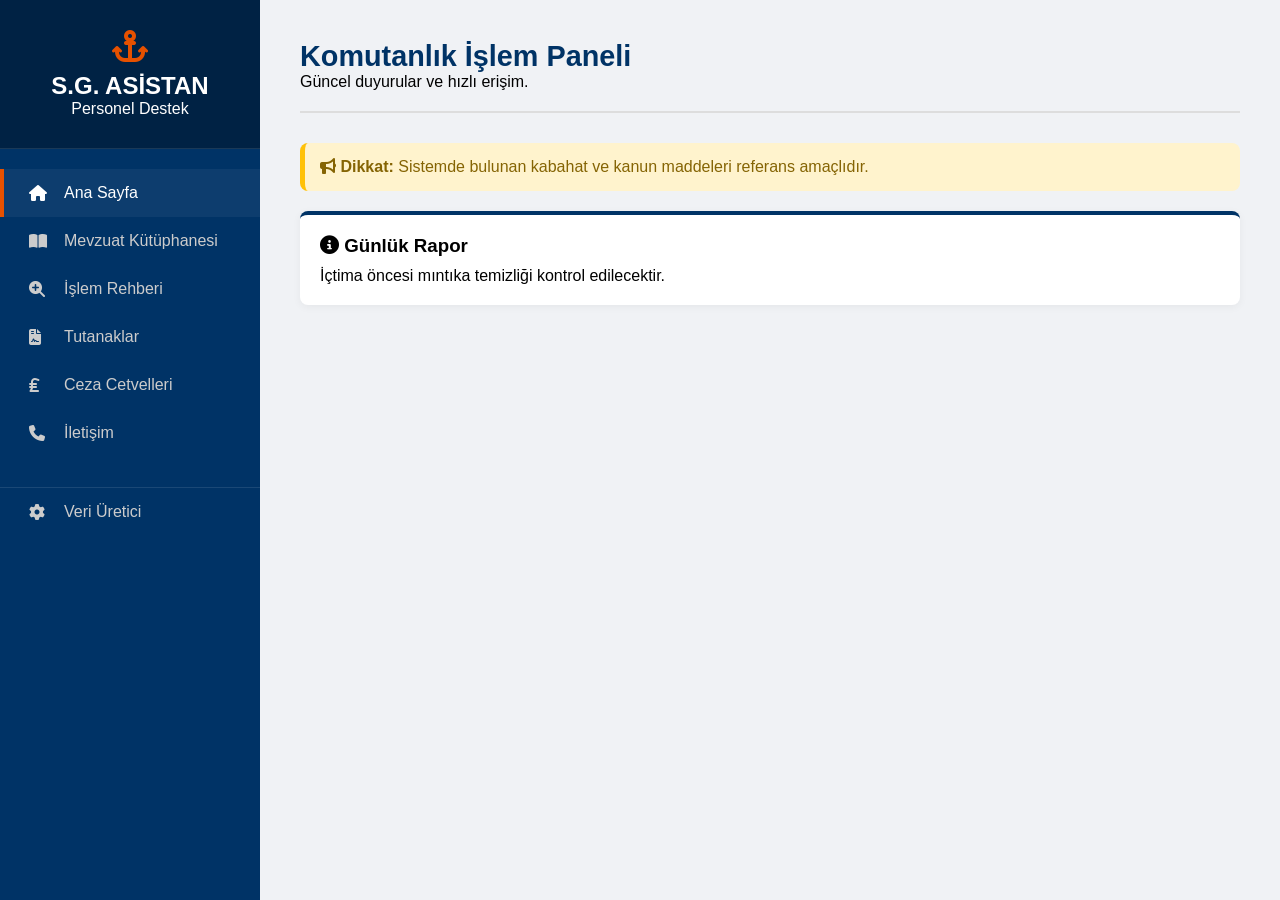
==== commit 9e2a78b4: "Update index.html" ====
--- a/sg/index.html
+++ b/sg/index.html
@@ -28,7 +28,7 @@
             position: fixed; 
             height: 100%; 
             z-index: 1000; 
-            transition: transform 0.3s ease; /* Mobilde kayma efekti için */
+            transition: transform 0.3s ease; 
         }
         
         .logo-area { padding: 30px 20px; text-align: center; background: var(--dark-blue); border-bottom: 1px solid rgba(255,255,255,0.1); }
@@ -40,7 +40,7 @@
 
         /* --- MOBİL MENÜ BUTONU --- */
         .menu-toggle {
-            display: none; /* Masaüstünde gizli */
+            display: none; 
             position: fixed;
             top: 15px;
             left: 15px;
@@ -55,7 +55,6 @@
             box-shadow: 0 2px 10px rgba(0,0,0,0.2);
         }
 
-        /* --- KARARTMA (OVERLAY) --- */
         .overlay {
             display: none;
             position: fixed;
@@ -75,25 +74,15 @@
         .header { margin-bottom: 30px; border-bottom: 2px solid #ddd; padding-bottom: 20px; }
         .header h1 { color: var(--primary-color); font-size: 1.8rem; }
         
-        /* MOBİL UYUMLULUK (RESPONSIVE) AYARLARI */
+        /* MOBİL UYUMLULUK */
         @media (max-width: 768px) {
-            /* Menüyü gizle (Sol dışına it) */
             .sidebar { transform: translateX(-100%); }
-            
-            /* Menü açıldığında */
             .sidebar.active { transform: translateX(0); }
-            
-            /* İçeriği tam ekran yap */
-            .main-content { margin-left: 0; padding: 20px; padding-top: 70px; /* Buton için üst boşluk */ }
-            
-            /* Butonu göster */
+            .main-content { margin-left: 0; padding: 20px; padding-top: 70px; }
             .menu-toggle { display: block; }
-            
-            /* Menü açılınca arka planı karart */
             .overlay.active { display: block; }
-
             .header h1 { font-size: 1.4rem; }
-            .grid-container { grid-template-columns: 1fr; } /* Kartları tek sütun yap */
+            .grid-container { grid-template-columns: 1fr; } 
         }
 
         .section { display: none; animation: fadeIn 0.4s; }
@@ -102,13 +91,13 @@
 
         /* --- KARTLAR & TABLOLAR --- */
         .grid-container { display: grid; grid-template-columns: repeat(auto-fit, minmax(300px, 1fr)); gap: 20px; }
-        .card { background: white; padding: 20px; border-radius: 8px; box-shadow: 0 2px 8px rgba(0,0,0,0.05); border-top: 4px solid var(--primary-color); }
+        .card { background: white; padding: 20px; border-radius: 8px; box-shadow: 0 2px 8px rgba(0,0,0,0.05); border-top: 4px solid var(--primary-color); display: flex; flex-direction: column; gap: 10px; }
         .table-container { overflow-x: auto; background: white; padding: 20px; border-radius: 8px; box-shadow: 0 2px 8px rgba(0,0,0,0.05); }
-        table { width: 100%; border-collapse: collapse; margin-top: 10px; min-width: 500px; /* Tablo mobilde kaydırılsın diye */ }
+        table { width: 100%; border-collapse: collapse; margin-top: 10px; min-width: 500px; }
         th, td { padding: 12px; text-align: left; border-bottom: 1px solid #eee; }
         th { background-color: var(--primary-color); color: white; }
         
-        .btn { display: inline-block; padding: 8px 15px; background-color: var(--primary-color); color: white; text-decoration: none; border-radius: 4px; font-size: 0.9rem; margin-top: 10px; }
+        .btn { display: inline-block; padding: 8px 15px; background-color: var(--primary-color); color: white; text-decoration: none; border-radius: 4px; font-size: 0.9rem; margin-top: 10px; cursor: pointer; border: none;}
         .btn-download { background-color: #28a745; }
         .alert-box { background-color: #fff3cd; color: #856404; padding: 15px; border-radius: 8px; margin-bottom: 20px; border-left: 5px solid #ffc107; }
 
@@ -122,6 +111,25 @@
         .admin-form { background: white; padding: 25px; border-radius: 10px; }
         .form-elem { width: 100%; padding: 10px; margin-bottom: 15px; border: 1px solid #ccc; border-radius: 5px; }
 
+        /* --- YENİ EKLENEN STİLLER (Açıklama Kutusu) --- */
+        .guide-content {
+            background: #eef2f6;
+            color: #003366;
+            padding: 8px;
+            border-radius: 4px;
+            font-weight: bold;
+            font-size: 0.95rem;
+            border-left: 3px solid #003366;
+        }
+        .guide-desc {
+            font-size: 0.95rem;
+            color: #555;
+            line-height: 1.5;
+            margin-top: 5px;
+            border-top: 1px dashed #ddd;
+            padding-top: 10px;
+        }
+
     </style>
 </head>
 <body>
@@ -129,7 +137,6 @@
     <button class="menu-toggle" onclick="toggleMenu()">
         <i class="fas fa-bars"></i>
     </button>
-
     <div class="overlay" id="overlay" onclick="toggleMenu()"></div>
 
     <nav class="sidebar" id="sidebar">
@@ -183,7 +190,7 @@
             <div class="search-hero">
                 <i class="fas fa-filter" style="color:var(--primary-color); font-size:1.5rem; margin-bottom:10px;"></i><br>
                 <input type="text" id="rehberAramaInput" class="search-input" 
-                       placeholder="Örn: Tekne ismi yazmamak, Md 6, Ruhsat..." 
+                       placeholder="İşlem, kanun maddesi veya detay ara..." 
                        onkeyup="rehberFiltrele()">
                 <p style="margin-top:10px; color:#888;"><span id="sonuc-sayisi">0</span> kayıt bulundu.</p>
             </div>
@@ -235,14 +242,18 @@
         <div id="admin" class="section">
             <header class="header"><h1>Veri Üretim Paneli</h1></header>
             <div class="admin-form">
-                <select id="contentType" class="form-elem">
-                    <option value="rehber">İşlem Rehberi (Kabahat/Madde)</option>
+                <select id="contentType" class="form-elem" onchange="formDuzenle()">
+                    <option value="rehber">İşlem Rehberi (3 Alanlı)</option>
                     <option value="duyuru">Duyuru</option>
                     <option value="kart">Ana Sayfa Kartı</option>
                     <option value="nobet">Nöbetçi Bilgisi</option>
                 </select>
-                <input type="text" id="adminTitle" class="form-elem" placeholder="Başlık / Kabahat Adı">
-                <textarea id="adminContent" class="form-elem" rows="3" placeholder="İçerik / Kanun Maddesi"></textarea>
+                
+                <input type="text" id="adminTitle" class="form-elem" placeholder="Başlık (Örn: Tekne İsmi Yazmama)">
+                <textarea id="adminContent" class="form-elem" rows="2" placeholder="İçerik (Örn: Md. 4 - Kanun No 1380)"></textarea>
+                
+                <textarea id="adminDesc" class="form-elem" rows="3" placeholder="Açıklama (Örn: Denize elverişlilik belgesi yoksa işlem yapılır...)" style="background-color: #f9fff9;"></textarea>
+                
                 <button onclick="kodUret()" class="btn">JSON Kodu Üret</button>
                 <textarea id="jsonOutput" class="json-output"></textarea>
                 <button onclick="kopyala()" class="btn" style="background:#444;">Kopyala</button>
@@ -254,7 +265,6 @@
     <script>
         let tumVeriler = [];
 
-        // MOBİL MENÜ İŞLEMLERİ
         function toggleMenu() {
             const sidebar = document.getElementById('sidebar');
             const overlay = document.getElementById('overlay');
@@ -262,7 +272,6 @@
             overlay.classList.toggle('active');
         }
 
-        // Sayfa Yüklendiğinde
         document.addEventListener('DOMContentLoaded', async () => {
             try {
                 const response = await fetch('veri.json');
@@ -277,7 +286,6 @@
             }
         });
 
-        // Verileri Ekrana Dağıt
         function ekranaBas(veriler) {
             const duyuruAlani = document.getElementById('duyuru-alani');
             const kartAlani = document.getElementById('anasayfa-kartlari');
@@ -298,7 +306,7 @@
             });
         }
 
-        // REHBER ARAMA MOTORU
+        // --- GÜNCELLENMİŞ REHBER FİLTRELEME (3 ALANLI) ---
         function rehberFiltrele() {
             const aranan = document.getElementById('rehberAramaInput').value.toLowerCase();
             const liste = document.getElementById('rehber-listesi');
@@ -310,21 +318,55 @@
             const filtrelenenler = tumVeriler.filter(v => {
                 if (v.tip !== 'rehber') return false;
                 if (aranan === "") return true; 
-                return v.baslik.toLowerCase().includes(aranan) || v.icerik.toLowerCase().includes(aranan);
+                
+                // Başlık, İçerik veya Açıklama kısmında arama yap
+                const baslikVar = v.baslik.toLowerCase().includes(aranan);
+                const icerikVar = v.icerik.toLowerCase().includes(aranan);
+                const aciklamaVar = v.aciklama ? v.aciklama.toLowerCase().includes(aranan) : false;
+                
+                return baslikVar || icerikVar || aciklamaVar;
             });
 
             filtrelenenler.forEach(veri => {
                 sayac++;
+                // Açıklama alanı boşsa gösterme
+                const aciklamaHTML = veri.aciklama ? `<div class="guide-desc">${veri.aciklama}</div>` : '';
+                
                 liste.innerHTML += `
                 <div class="card" style="border-top-color: var(--accent-color);">
-                    <h3 style="color:#333; font-size:1rem;">${veri.baslik}</h3>
-                    <div style="background:#eee; padding:10px; border-radius:5px; margin-top:10px; color:var(--primary-color); font-weight:bold;">
+                    <h3 style="color:#333; font-size:1.1rem; border-bottom:1px solid #eee; padding-bottom:5px;">${veri.baslik}</h3>
+                    
+                    <div class="guide-content">
                         ${veri.icerik}
                     </div>
+                    
+                    ${aciklamaHTML}
                 </div>`;
             });
             sayacElem.innerText = sayac;
             if(sayac===0) liste.innerHTML = '<div style="grid-column:1/-1; text-align:center;">Kayıt bulunamadı.</div>';
+        }
+
+        // --- ADMIN PANELİ FONKSİYONLARI ---
+        function formDuzenle() {
+            // Seçilen tipe göre placeholderları değiştirilebilir (Opsiyonel)
+        }
+
+        function kodUret() {
+            const tip = document.getElementById('contentType').value;
+            const veri = {
+                id: Date.now(),
+                tip: tip,
+                baslik: document.getElementById('adminTitle').value,
+                icerik: document.getElementById('adminContent').value
+            };
+
+            // Eğer "İşlem Rehberi" seçiliyse "aciklama" alanını da ekle
+            if(tip === 'rehber') {
+                veri.aciklama = document.getElementById('adminDesc').value;
+            }
+
+            document.getElementById('jsonOutput').value = ",\n" + JSON.stringify(veri, null, 2);
         }
 
         // YARDIMCI FONKSİYONLAR
@@ -334,7 +376,6 @@
             document.getElementById(id).classList.add('active');
             document.getElementById('link-'+id).classList.add('active');
 
-            // Mobilde menüden bir şeye tıklanınca menüyü kapat
             if(window.innerWidth <= 768) {
                 toggleMenu();
             }
@@ -345,15 +386,6 @@
         }
         function hizliAra(val) { window.open(`https://www.google.com/search?q=site:mevzuat.gov.tr+${encodeURIComponent(val)}`, '_blank'); }
         
-        function kodUret() {
-            const veri = {
-                id: Date.now(),
-                tip: document.getElementById('contentType').value,
-                baslik: document.getElementById('adminTitle').value,
-                icerik: document.getElementById('adminContent').value
-            };
-            document.getElementById('jsonOutput').value = ",\n" + JSON.stringify(veri, null, 2);
-        }
         function kopyala() {
             const c = document.getElementById("jsonOutput"); c.select(); document.execCommand("copy");
             alert("Kopyalandı! veri.json dosyasına ekleyin.");
@@ -361,38 +393,13 @@
     </script>
     
     <style>
-    /* Metin seçimini (mavi tarama) engeller */
-    body {
-        -webkit-user-select: none; /* Safari */
-        -moz-user-select: none; /* Firefox */
-        -ms-user-select: none; /* IE10+/Edge */
-        user-select: none; /* Standart */
-    }
+    body { -webkit-user-select: none; -moz-user-select: none; -ms-user-select: none; user-select: none; }
     </style>
-
     <script>
-    // 1. Sağ tık menüsünü engelleme
-    document.addEventListener('contextmenu', function(e) {
-        e.preventDefault();
-    });
-
-    // 2. Klavye kısayollarını engelleme (Kopyala, Kaynak, İncele vb.)
+    document.addEventListener('contextmenu', function(e) { e.preventDefault(); });
     document.onkeydown = function(e) {
-        // F12 Tuşu
-        if(e.keyCode == 123) {
-            return false;
-        }
-        // CTRL tuşu ile yapılan kombinasyonlar
-        if(e.ctrlKey && (
-            e.keyCode == 67 || // C (Kopyala)
-            e.keyCode == 86 || // V (Yapıştır)
-            e.keyCode == 85 || // U (Kaynak Kodu)
-            e.keyCode == 83 || // S (Kaydet)
-            e.keyCode == 73 || // I (İncele)
-            e.keyCode == 74    // J (İncele)
-        )) {
-            return false;
-        }
+        if(e.keyCode == 123) return false;
+        if(e.ctrlKey && (e.keyCode == 67 || e.keyCode == 86 || e.keyCode == 85 || e.keyCode == 83 || e.keyCode == 73 || e.keyCode == 74)) return false;
     };
     </script>
 </body>
